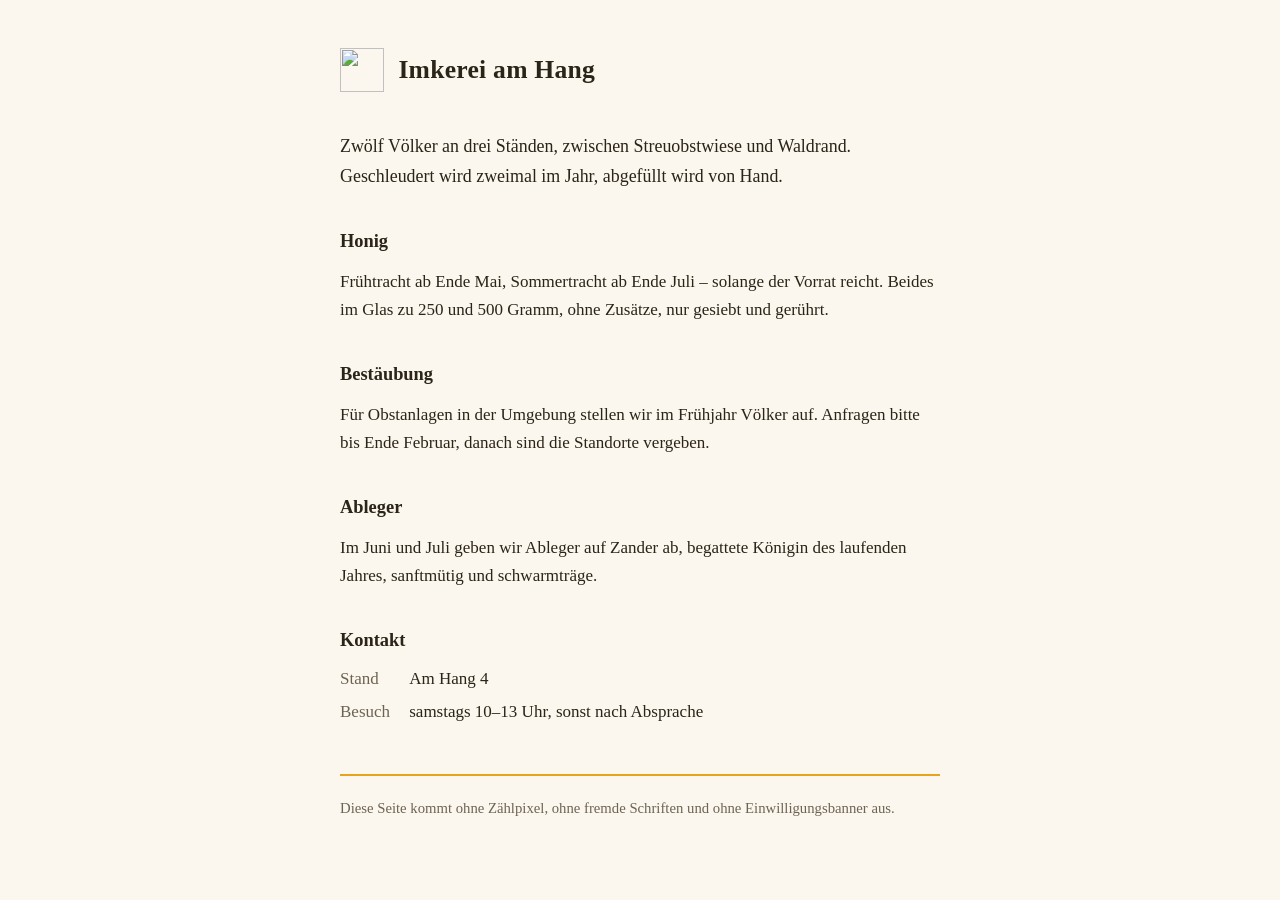
==== honeypot/site/index.html @ 2170b25e "Docroot-Unterordner änderbar, Honigtopf für mfsvr.de Der Unterordner liess sich bisher nur beim Anle" ====
<!doctype html>
<html lang="de">
<head>
<meta charset="utf-8">
<meta name="viewport" content="width=device-width, initial-scale=1">
<title>Imkerei am Hang</title>
<meta name="description" content="Kleine Imkerei: Honig aus der Umgebung, Bestäubung, Ablegerverkauf.">
<link rel="icon" href="/favicon.svg" type="image/svg+xml">
<link rel="icon" href="/favicon.ico" sizes="32x32">
<style>
	:root { --honey:#e9a21c; --dark:#6f4403; --paper:#fbf7ee; --ink:#2b2418; --mut:#6d6353; }
	* { box-sizing:border-box; }
	body {
		margin:0; background:var(--paper); color:var(--ink);
		font:17px/1.65 Georgia, "Iowan Old Style", "Times New Roman", serif;
	}
	.wrap { max-width:40rem; margin:0 auto; padding:3rem 1.25rem 4rem; }
	header { display:flex; align-items:center; gap:.9rem; margin-bottom:2.5rem; }
	header img { width:44px; height:44px; }
	h1 { font-size:1.6rem; margin:0; letter-spacing:.01em; }
	h2 { font-size:1.15rem; margin:2.2rem 0 .5rem; }
	p { margin:.7rem 0; }
	.lead { font-size:1.12rem; }
	dl { display:grid; grid-template-columns:max-content 1fr; gap:.35rem 1.2rem; margin:.6rem 0 0; }
	dt { color:var(--mut); }
	dd { margin:0; }
	footer {
		margin-top:3rem; padding-top:1.2rem; border-top:2px solid var(--honey);
		color:var(--mut); font-size:.92rem;
	}
	@media (prefers-color-scheme: dark) {
		:root { --paper:#1a1610; --ink:#eee6d6; --mut:#a2977f; }
	}
</style>
</head>
<body>
<div class="wrap">
	<header>
		<img src="/favicon.svg" alt="">
		<h1>Imkerei am Hang</h1>
	</header>

	<p class="lead">Zwölf Völker an drei Ständen, zwischen Streuobstwiese und Waldrand.
		Geschleudert wird zweimal im Jahr, abgefüllt wird von Hand.</p>

	<h2>Honig</h2>
	<p>Frühtracht ab Ende Mai, Sommertracht ab Ende Juli – solange der Vorrat reicht.
		Beides im Glas zu 250 und 500 Gramm, ohne Zusätze, nur gesiebt und gerührt.</p>

	<h2>Bestäubung</h2>
	<p>Für Obstanlagen in der Umgebung stellen wir im Frühjahr Völker auf.
		Anfragen bitte bis Ende Februar, danach sind die Standorte vergeben.</p>

	<h2>Ableger</h2>
	<p>Im Juni und Juli geben wir Ableger auf Zander ab, begattete Königin des laufenden
		Jahres, sanftmütig und schwarmträge.</p>

	<h2>Kontakt</h2>
	<dl>
		<dt>Stand</dt><dd>Am Hang 4</dd>
		<dt>Besuch</dt><dd>samstags 10–13 Uhr, sonst nach Absprache</dd>
	</dl>

	<footer>
		Diese Seite kommt ohne Zählpixel, ohne fremde Schriften und ohne Einwilligungsbanner aus.
	</footer>
</div>
</body>
</html>
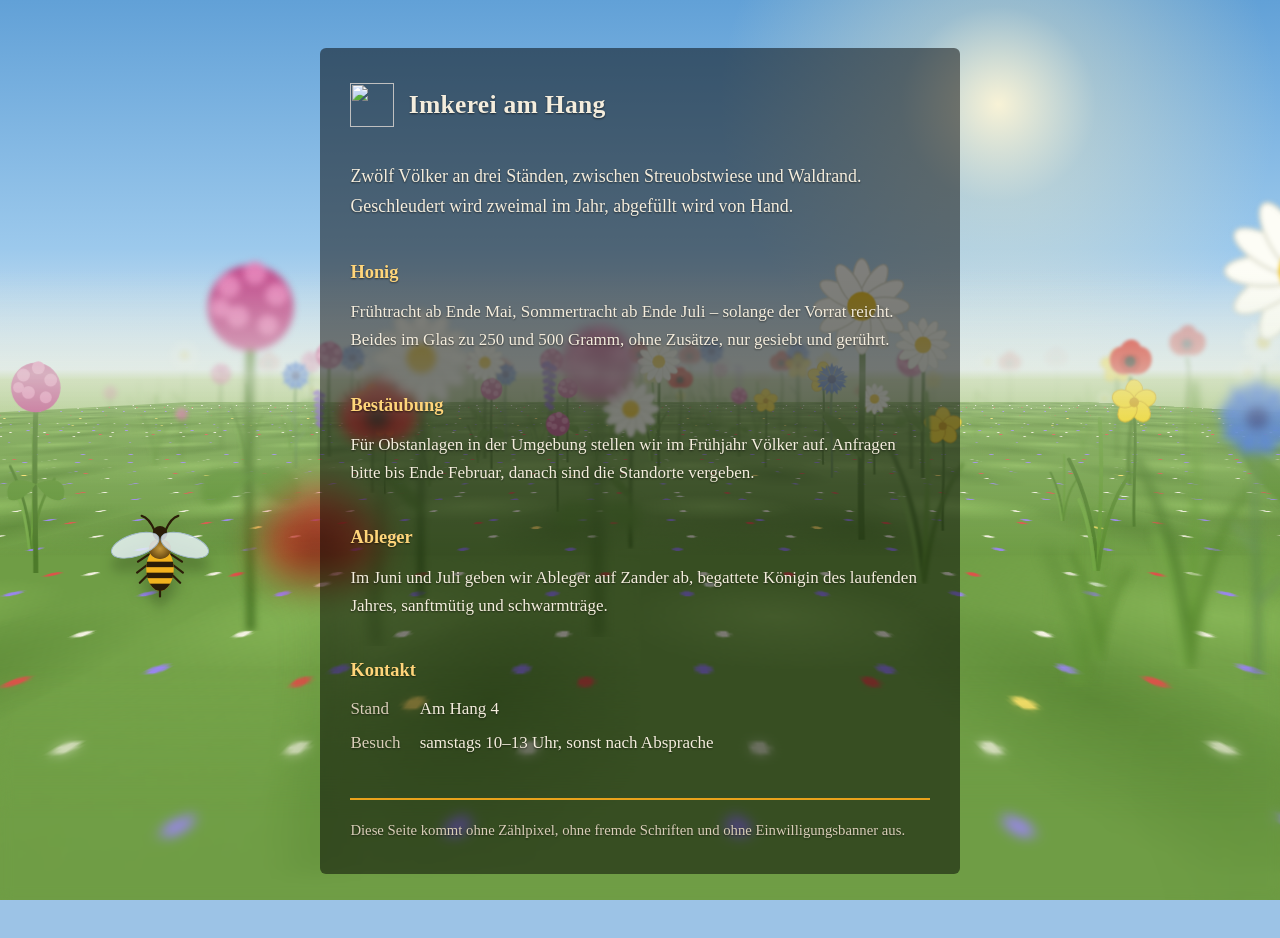
==== commit 4fd5a268: "Build 14" ====
--- a/honeypot/site/index.html
+++ b/honeypot/site/index.html
@@ -8,32 +8,235 @@
 <link rel="icon" href="/favicon.svg" type="image/svg+xml">
 <link rel="icon" href="/favicon.ico" sizes="32x32">
 <style>
-	:root { --honey:#e9a21c; --dark:#6f4403; --paper:#fbf7ee; --ink:#2b2418; --mut:#6d6353; }
+	/*
+	 * Imkerei am Hang – Gestaltung
+	 *
+	 * Hinter dem Text fliegt eine Biene über eine Blumenwiese. Die Wiese ist eine
+	 * 3D-Szene aus reinem CSS nach dem Vorbild von cssDOOM (Niels Leenheer, 2026):
+	 *
+	 *   - Die Welt bewegt sich, nicht die Kamera. JavaScript setzt je Bild drei Werte
+	 *     an #scene (--cam-x, --cam-z, --cam-a); CSS verschiebt und dreht daraus die
+	 *     ganze Szene. Die Blumen selbst haben feste Weltkoordinaten.
+	 *   - Jede Blume ist ein „Billboard": Sie dreht sich um genau den Kamerawinkel
+	 *     zurück und zeigt der Kamera immer ihre Vorderseite.
+	 *   - Wie ein Sternenfeld ist die Wiese endlos: Fällt eine Blume hinter der Kamera
+	 *     aus dem Feld, wird sie auf die andere Seite versetzt und taucht im Dunst
+	 *     wieder auf.
+	 *   - Tiefenunschärfe: Jede Blume wird nach ihrem Abstand zur Schärfeebene
+	 *     weichgezeichnet; der Boden direkt vor der Kamera über ein Band am unteren Rand.
+	 *
+	 * Eine erste Fassung liess jede Blume ihre Lage selbst mit mod()/hypot()/sin()
+	 * ausrechnen. Damit hing jede der 620 Blumen in jedem Bild von der Kamera ab – genau
+	 * das vermeidet cssDOOM: Dort hängt nur #scene an der Spielerposition.
+	 *
+	 * Die Seite lädt nichts nach. Sie ist ein Honigtopf; jede weitere Datei wäre eine
+	 * eigene Anfrage im Log.
+	 *
+	 * @author Kurt Ingwer
+	 * @version Letzte Änderung: 2026-09-25 21:30
+	 */
+
+	/* Typisierte Kamerawerte. Position NICHT vererbbar: Nur #scene braucht sie; würden
+	   die Blumen sie erben, müsste der Browser jede von ihnen in jedem Bild neu
+	   berechnen. Der Winkel wird vererbt – die Blumen drehen sich mit ihm zur Kamera,
+	   und er ändert sich nur in Kurven. */
+	@property --cam-x { syntax: "<number>"; inherits: false; initial-value: 0; }
+	@property --cam-z { syntax: "<number>"; inherits: false; initial-value: 0; }
+	@property --cam-a { syntax: "<number>"; inherits: true; initial-value: 0; }
+
+	:root { --honey:#e9a21c; --ink:#f4eddd; --mut:#d9ceb8; }
 	* { box-sizing:border-box; }
+	html { background:#9cc3e6; }
 	body {
-		margin:0; background:var(--paper); color:var(--ink);
+		margin:0; color:var(--ink);
 		font:17px/1.65 Georgia, "Iowan Old Style", "Times New Roman", serif;
 	}
-	.wrap { max-width:40rem; margin:0 auto; padding:3rem 1.25rem 4rem; }
-	header { display:flex; align-items:center; gap:.9rem; margin-bottom:2.5rem; }
+
+	/* ---------- Text ---------- */
+	.wrap {
+		position:relative; z-index:1;
+		max-width:40rem; margin:3rem auto 4rem; padding:2.2rem 1.9rem 2rem;
+		background:rgba(0, 0, 0, .5);
+		border-radius:6px;
+		/* Die Wiese dahinter ist hell und bunt; der Schatten hält die Schrift auch dort
+		   lesbar, wo eine Blüte direkt hinter einem Wort steht. */
+		text-shadow:0 1px 2px rgba(0, 0, 0, .55);
+	}
+	@media (max-width:44rem) { .wrap { margin:1rem; padding:1.6rem 1.2rem; } }
+	header { display:flex; align-items:center; gap:.9rem; margin-bottom:2.2rem; }
 	header img { width:44px; height:44px; }
 	h1 { font-size:1.6rem; margin:0; letter-spacing:.01em; }
-	h2 { font-size:1.15rem; margin:2.2rem 0 .5rem; }
+	h2 { font-size:1.15rem; margin:2.2rem 0 .5rem; color:#ffd57a; }
 	p { margin:.7rem 0; }
 	.lead { font-size:1.12rem; }
 	dl { display:grid; grid-template-columns:max-content 1fr; gap:.35rem 1.2rem; margin:.6rem 0 0; }
 	dt { color:var(--mut); }
 	dd { margin:0; }
 	footer {
-		margin-top:3rem; padding-top:1.2rem; border-top:2px solid var(--honey);
+		margin-top:2.6rem; padding-top:1.1rem; border-top:2px solid var(--honey);
 		color:var(--mut); font-size:.92rem;
 	}
-	@media (prefers-color-scheme: dark) {
-		:root { --paper:#1a1610; --ink:#eee6d6; --mut:#a2977f; }
+
+	/* ---------- Wiese ---------- */
+	.meadow {
+		/* Masse der Welt in Pixeln. Die Wiese ist ein Torus von --field Kantenlänge
+		   um die Kamera; hinter --fog-end ist alles im Dunst verschwunden, deshalb
+		   sieht man nie, wie eine Blume von hinten nach vorn springt. */
+		--field:1800; --half:900;
+		--fog-start:420; --fog-end:860;
+		--focus:230;          /* Schärfeebene: etwa dort, wo die Biene fliegt */
+		--eye:64;             /* Augenhöhe über dem Boden – Bienenperspektive */
+		--persp:520;
+		position:fixed; inset:0; z-index:0; overflow:hidden;
+		/* Himmel oben, dunstige Wiesenferne ab dem Horizont (42 %). */
+		background:
+			radial-gradient(circle at 78% 12%, rgba(255, 246, 214, .95) 0, rgba(255, 238, 190, .35) 9%, transparent 26%),
+			linear-gradient(to bottom, #5f9fd6 0%, #9cc9ec 28%, #dfeaf0 41%, #bcd29a 42.2%, #8fb865 55%, #6f9d45 100%);
+	}
+	/* Die Bühne ist grösser als das Fenster (160 %), damit beim Kippen in der Kurve keine
+	   Ecke frei wird. Der Horizont liegt so bei 45 % der Bühne = 42 % des Fensters. */
+	.stage {
+		position:absolute; inset:-30%;
+		perspective:calc(var(--persp) * 1px);
+		perspective-origin:50% 45%;
+		/* Die Kamera folgt der Biene und legt sich ein Stück mit in die Kurve; von
+		   innen gesehen kippt dabei die Welt entgegen. */
+		transform:rotate(calc(var(--roll, 0) * -1deg));
+		background:
+			radial-gradient(circle at 67.5% 26%, rgba(255, 246, 214, .95) 0, rgba(255, 238, 190, .35) 5.6%, transparent 16%),
+			linear-gradient(to bottom, #4f93cf 0%, #5f9fd6 18%, #9cc9ec 36%, #dfeaf0 44.4%,
+				#bcd29a 45.1%, #8fb865 53%, #6f9d45 81%, #6a9742 100%);
+	}
+	.scene {
+		position:absolute; left:50%; top:45%; width:0; height:0;
+		transform-style:preserve-3d;
+		/* Wie #scene in cssDOOM: die Welt um die Kameraposition zurückschieben, um den
+		   Blickwinkel zurückdrehen und schliesslich ans Auge rücken (translate wirkt
+		   nach transform). */
+		translate:0 0 calc(var(--persp) * 1px);
+		transform:
+			rotateY(calc(var(--cam-a) * -1rad))
+			translate3d(calc(var(--cam-x) * -1px), 0, calc(var(--cam-z) * -1px));
+	}
+
+	/* Der Boden liegt auf dem Kachelraster um die Kamera (--gx/--gz, Vielfache von 240)
+	   und springt nur, wenn die Kamera eine Kachelgrenze überquert – dank gleicher
+	   Musterung unsichtbar. Ein wanderndes Hintergrundbild müsste jedes Bild neu gemalt
+	   werden. Die Fläche ist um eine Kachel grösser als die Sichtweite. */
+	.ground {
+		position:absolute; left:-1200px; top:-1200px; width:2400px; height:2400px;
+		transform:
+			translate3d(calc(var(--gx, 0) * 1px), calc(var(--eye) * 1px), calc(var(--gz, 0) * 1px))
+			rotateX(90deg);
+		background-color:#6f9d45;
+		/* Nur weiche Flecken und Punkte, keine feinen Linien: Linien erzeugen bei flachem
+		   Blickwinkel ein Moiré, das wie ein gepflügter Acker aussieht. Alle Kachelmasse
+		   teilen 240, sonst sähe man beim Zurückspringen um eine Kachel einen Ruck. */
+		background-image:
+			radial-gradient(circle at 18% 22%, #fffc 0 1.5px, transparent 2.3px),
+			radial-gradient(circle at 63% 71%, #ffe36b 0 1.6px, transparent 2.4px),
+			radial-gradient(circle at 81% 30%, #e0504a 0 1.4px, transparent 2.2px),
+			radial-gradient(circle at 35% 83%, #9a86f0 0 1.4px, transparent 2.2px),
+			radial-gradient(circle at 52% 44%, #f4f1e2 0 1.3px, transparent 2px),
+			radial-gradient(ellipse 34% 22% at 30% 40%, #86b556 0, transparent 100%),
+			radial-gradient(ellipse 28% 36% at 75% 70%, #5d8a37 0, transparent 100%),
+			radial-gradient(ellipse 40% 30% at 70% 20%, #7aa84c 0, transparent 100%),
+			radial-gradient(ellipse 30% 26% at 20% 80%, #648f3c 0, transparent 100%);
+		background-size:120px 120px, 120px 120px, 60px 60px, 40px 40px, 40px 40px,
+			120px 120px, 120px 120px, 240px 240px, 240px 240px;
+	}
+
+	/* Eine Blume oder ein Grasbüschel. --x/--z: feste Lage in der Welt, --h: Höhe.
+	   Unschärfe (filter), Dunst (opacity) und Sichtbarkeit (display) setzt das Skript –
+	   und nur, wenn sich die gestufte Stufe ändert. */
+	.f {
+		position:absolute;
+		width:calc(var(--h) * .42px); height:calc(var(--h) * 1px);
+		left:calc(var(--h) * -.21px); top:calc(var(--h) * -1px);
+		transform-origin:50% 100%;
+		background:center bottom / contain no-repeat;
+		transform:
+			translate3d(calc(var(--x) * 1px), calc(var(--eye) * 1px), calc(var(--z) * 1px))
+			rotateY(calc(var(--cam-a) * 1rad));
+	}
+
+	/* Dunst am Horizont, Unschärfe am unteren Rand (dort liegt der Boden direkt vor
+	   der Kamera – nah und damit unscharf, wie bei einem Makro-Objektiv). */
+	.haze {
+		position:absolute; inset:0; pointer-events:none;
+		background:linear-gradient(to bottom,
+			transparent 37.5%, rgba(228, 236, 222, .62) 44.7%, rgba(214, 228, 196, .28) 48.1%, transparent 57.5%);
+	}
+	.near {
+		position:absolute; left:0; right:0; bottom:0; height:26%; pointer-events:none;
+		-webkit-backdrop-filter:blur(6px); backdrop-filter:blur(6px);
+		-webkit-mask-image:linear-gradient(to top, #000 35%, transparent);
+		mask-image:linear-gradient(to top, #000 35%, transparent);
+	}
+
+	/* ---------- Biene ---------- */
+	/* Sie fliegt vor der Kamera her, wir folgen ihr. --bank: Schräglage in der Kurve. */
+	.bee {
+		--bank:0;
+		position:absolute; left:50%; top:62%; width:110px; height:110px;
+		margin:-55px 0 0 -55px;
+		transform:
+			translateX(calc(var(--bank) * 2.2px))
+			rotate(calc(var(--bank) * 1deg));
+		filter:drop-shadow(0 14px 6px rgba(20, 40, 10, .28));
+	}
+	/* Auf breiten Schirmen fliegt sie links neben dem Text, sonst verschwände sie
+	   dahinter. Die Kamera folgt ihr trotzdem – sie fliegt nur etwas seitlich versetzt. */
+	@media (min-width:70rem) { .bee { left:calc(50% - 20rem - (50vw - 20rem) / 2); } }
+	.bee svg { width:100%; height:100%; overflow:visible; animation:bob 1.7s ease-in-out infinite; }
+	.bee .wing { transform-box:fill-box; animation:flap .07s linear infinite alternate; }
+	.bee .wing-l { transform-origin:100% 60%; }
+	.bee .wing-r { transform-origin:0 60%; animation-delay:-.035s; }
+	@keyframes flap { from { transform:scaleY(1) rotate(0); } to { transform:scaleY(.45) rotate(-8deg); } }
+	@keyframes bob { 0%, 100% { translate:0 -4px; } 50% { translate:0 5px; } }
+
+	/* Wer „Bewegung reduzieren" eingestellt hat, bekommt ein stehendes Bild. */
+	@media (prefers-reduced-motion: reduce) {
+		.bee svg, .bee .wing { animation:none; }
 	}
 </style>
 </head>
 <body>
+<div class="meadow" aria-hidden="true">
+	<div class="stage">
+		<div class="scene" id="scene"><div class="ground"></div></div>
+		<div class="haze"></div>
+	</div>
+	<div class="near"></div>
+	<div class="bee" id="bee">
+		<svg viewBox="-60 -60 120 120">
+			<!-- Von hinten oben gesehen: Kopf oben, Hinterleib unten, Flügel darüber. -->
+			<g stroke="#2a1d08" stroke-width="2.4" stroke-linecap="round" fill="none">
+				<path d="M-6 -30 Q-12 -44 -20 -46"/>
+				<path d="M6 -30 Q12 -44 20 -46"/>
+				<path d="M-12 -4 L-24 4 M-12 6 L-25 16 M-11 16 L-22 27"/>
+				<path d="M12 -4 L24 4 M12 6 L25 16 M11 16 L22 27"/>
+			</g>
+			<defs>
+				<clipPath id="abdomen"><ellipse cx="0" cy="12" rx="15" ry="24"/></clipPath>
+			</defs>
+			<ellipse cx="0" cy="12" rx="15" ry="24" fill="#f2b31e"/>
+			<g clip-path="url(#abdomen)" fill="#2a1d08">
+				<rect x="-20" y="4" width="40" height="6"/>
+				<rect x="-20" y="16" width="40" height="6"/>
+				<rect x="-20" y="28" width="40" height="10"/>
+			</g>
+			<path d="M0 35 L0 42" stroke="#2a1d08" stroke-width="2.4" stroke-linecap="round"/>
+			<ellipse cx="0" cy="-10" rx="12" ry="11" fill="#6b4a12"/>
+			<ellipse cx="0" cy="-10" rx="12" ry="11" fill="url(#fuzz)" opacity=".7"/>
+			<radialGradient id="fuzz"><stop offset="0" stop-color="#e8b64a"/><stop offset="1" stop-color="#6b4a12"/></radialGradient>
+			<circle cx="0" cy="-27" r="8" fill="#2a1d08"/>
+			<g class="wing wing-l"><ellipse cx="-27" cy="-14" rx="27" ry="12" transform="rotate(-18 -27 -14)" fill="#eef8ffcc" stroke="#9fb7c8" stroke-width="1"/></g>
+			<g class="wing wing-r"><ellipse cx="27" cy="-14" rx="27" ry="12" transform="rotate(18 27 -14)" fill="#eef8ffcc" stroke="#9fb7c8" stroke-width="1"/></g>
+		</svg>
+	</div>
+</div>
+
 <div class="wrap">
 	<header>
 		<img src="/favicon.svg" alt="">
@@ -65,5 +268,405 @@
 		Diese Seite kommt ohne Zählpixel, ohne fremde Schriften und ohne Einwilligungsbanner aus.
 	</footer>
 </div>
+
+<script>
+/**
+ * Flug über die Blumenwiese.
+ *
+ * Dieses Skript rechnet nur die Kamera: Lage, Blickwinkel, Kurvenflug. Wo jede Blume
+ * steht, wie gross und wie unscharf sie ist, rechnet CSS selbst aus drei
+ * Eigenschaften – so wie cssDOOM seine Wände aus den Spielerkoordinaten.
+ *
+ * @author Kurt Ingwer
+ * @version Letzte Änderung: 2026-09-25 21:30
+ */
+(function () {
+	'use strict';
+
+	/**
+	 * Die Blumen der Wiese als SVG, von unten nach oben gezeichnet (Stiel unten Mitte).
+	 * Blickfeld je 42 × 100; die Höhe gibt das Element vor.
+	 */
+	const PLANTS = {
+		// Margerite: weisse Zungenblüten um eine gelbe Mitte
+		daisy: '<svg xmlns="http://www.w3.org/2000/svg" viewBox="0 0 42 100">'
+			+ '<path d="M21 100 C20 70 22 45 21 24" stroke="#4d7a2a" stroke-width="2.2" fill="none"/>'
+			+ '<path d="M21 72 C13 66 9 62 7 55 C14 58 18 63 21 68" fill="#5c8d32"/>'
+			+ '<g fill="#fdfdf6" stroke="#dcdccc" stroke-width=".5">'
+			+ [0, 30, 60, 90, 120, 150, 180, 210, 240, 270, 300, 330].map(function (a) {
+				return '<ellipse cx="21" cy="11" rx="3.2" ry="8.5" transform="rotate(' + a + ' 21 19)"/>';
+			}).join('')
+			+ '</g><circle cx="21" cy="19" r="5" fill="#f2c318"/></svg>',
+		// Klatschmohn: vier rote Blütenblätter, dunkle Mitte, gebogener Stiel
+		poppy: '<svg xmlns="http://www.w3.org/2000/svg" viewBox="0 0 42 100">'
+			+ '<path d="M21 100 C17 72 26 50 21 28" stroke="#4d7a2a" stroke-width="2" fill="none"/>'
+			+ '<path d="M21 26 C6 30 3 10 15 8 C18 2 26 2 28 8 C40 10 37 30 21 26Z" fill="#d7261e"/>'
+			+ '<path d="M21 26 C12 24 12 12 21 13 C30 12 30 24 21 26Z" fill="#b8150f"/>'
+			+ '<circle cx="21" cy="18" r="3.6" fill="#241a12"/></svg>',
+		// Kornblume: ausgefranster blauer Kranz
+		cornflower: '<svg xmlns="http://www.w3.org/2000/svg" viewBox="0 0 42 100">'
+			+ '<path d="M21 100 C22 74 19 50 21 26" stroke="#5f8a4a" stroke-width="1.8" fill="none"/>'
+			+ '<path d="M21 60 L13 50 M21 76 L29 67" stroke="#6d955a" stroke-width="1.4"/>'
+			+ '<g fill="#3d6fd6">'
+			+ [0, 40, 80, 120, 160, 200, 240, 280, 320].map(function (a) {
+				return '<path d="M21 17 L17 5 L19.5 7 L21 3 L22.5 7 L25 5Z" transform="rotate(' + a + ' 21 17)"/>';
+			}).join('')
+			+ '</g><circle cx="21" cy="17" r="3.6" fill="#2a3f8f"/></svg>',
+		// Butterblume / Hahnenfuss: fünf glänzend gelbe Blätter
+		buttercup: '<svg xmlns="http://www.w3.org/2000/svg" viewBox="0 0 42 100">'
+			+ '<path d="M21 100 C20 76 23 52 21 30" stroke="#4d7a2a" stroke-width="1.8" fill="none"/>'
+			+ '<g fill="#f7d71f" stroke="#d4a90e" stroke-width=".6">'
+			+ [0, 72, 144, 216, 288].map(function (a) {
+				return '<ellipse cx="21" cy="16" rx="5.4" ry="7" transform="rotate(' + a + ' 21 23)"/>';
+			}).join('')
+			+ '</g><circle cx="21" cy="23" r="3" fill="#cf9a08"/></svg>',
+		// Rotklee: kugeliger rosa Kopf aus kleinen Blüten
+		clover: '<svg xmlns="http://www.w3.org/2000/svg" viewBox="0 0 42 100">'
+			+ '<path d="M21 100 C21 80 20 60 21 34" stroke="#4d7a2a" stroke-width="2" fill="none"/>'
+			+ '<path d="M21 64 C12 60 8 64 10 70 C14 72 18 68 21 64 C24 68 28 72 32 70 C34 64 30 60 21 64Z" fill="#5f9235"/>'
+			+ '<circle cx="21" cy="25" r="10" fill="#c24f8e"/>'
+			+ '<g fill="#e37fb6">'
+			+ '<circle cx="16" cy="20" r="2.6"/><circle cx="22" cy="17" r="2.6"/><circle cx="27" cy="22" r="2.6"/>'
+			+ '<circle cx="18" cy="27" r="2.6"/><circle cx="25" cy="29" r="2.4"/><circle cx="14" cy="25" r="2.2"/>'
+			+ '</g></svg>',
+		// Wiesensalbei: violette Ähre
+		sage: '<svg xmlns="http://www.w3.org/2000/svg" viewBox="0 0 42 100">'
+			+ '<path d="M21 100 L21 12" stroke="#557a38" stroke-width="2" fill="none"/>'
+			+ '<g fill="#7a4fc9">'
+			+ [14, 22, 30, 38, 46, 54].map(function (y, i) {
+				const w = 7 - i * 0.6;
+				return '<ellipse cx="' + (21 - w / 2) + '" cy="' + y + '" rx="' + (w / 1.4) + '" ry="3" transform="rotate(-25 21 ' + y + ')"/>'
+					+ '<ellipse cx="' + (21 + w / 2) + '" cy="' + (y + 3) + '" rx="' + (w / 1.4) + '" ry="3" transform="rotate(25 21 ' + (y + 3) + ')"/>';
+			}).join('')
+			+ '</g></svg>',
+		// Grasbüschel: füllt die Wiese zwischen den Blüten
+		grass: '<svg xmlns="http://www.w3.org/2000/svg" viewBox="0 0 42 100">'
+			+ '<g fill="none" stroke-linecap="round" stroke-width="2.2">'
+			+ '<path d="M21 100 C19 70 12 50 4 34" stroke="#4f7d2c"/>'
+			+ '<path d="M21 100 C22 66 24 40 22 10" stroke="#669a38"/>'
+			+ '<path d="M21 100 C24 74 30 56 39 44" stroke="#5a8a31"/>'
+			+ '<path d="M19 100 C17 80 14 66 10 58" stroke="#76a948"/>'
+			+ '</g></svg>'
+	};
+
+	/** Häufigkeit je Pflanze: Gras und Margeriten tragen die Wiese, Mohn setzt Akzente. */
+	const MIX = [
+		['grass', 34], ['daisy', 20], ['buttercup', 14], ['clover', 11],
+		['poppy', 9], ['cornflower', 8], ['sage', 6]
+	];
+
+	/**
+	 * Kleiner Zufallsgenerator mit festem Startwert (mulberry32): Die Wiese sieht bei
+	 * jedem Aufruf gleich aus, und ein Bildschirmfoto zum Prüfen ist wiederholbar.
+	 */
+	class Random {
+		constructor(seed) { this.state = seed >>> 0; }
+
+		next() {
+			this.state = (this.state + 0x6D2B79F5) >>> 0;
+			let t = this.state;
+			t = Math.imul(t ^ (t >>> 15), t | 1);
+			t ^= t + Math.imul(t ^ (t >>> 7), t | 61);
+			return ((t ^ (t >>> 14)) >>> 0) / 4294967296;
+		}
+
+		between(min, max) { return min + (max - min) * this.next(); }
+
+		/** Wählt nach Gewicht aus einer Liste [name, gewicht]. */
+		weighted(list) {
+			const total = list.reduce(function (sum, item) { return sum + item[1]; }, 0);
+			let pick = this.next() * total;
+			for (const [name, weight] of list) {
+				pick -= weight;
+				if (pick < 0) { return name; }
+			}
+			return list[list.length - 1][0];
+		}
+	}
+
+	/**
+	 * Der Flug der Biene: gleichmässig vorwärts, ab und zu eine Kurve nach links oder
+	 * rechts. Die Drehgeschwindigkeit nähert sich ihrem Ziel weich an – eine Biene
+	 * reisst nicht herum, sie legt sich in die Kurve.
+	 */
+	class BeeFlight {
+		constructor(random) {
+			this.random = random;
+			this.x = 0;
+			this.z = 0;
+			this.angle = 0;          // Bogenmass; wachsend = Linkskurve
+			this.turnRate = 0;       // aktuelle Drehgeschwindigkeit in rad/s
+			this.targetRate = 0;     // angestrebte Drehgeschwindigkeit
+			this.nextDecision = 3;   // Sekunden bis zur nächsten Entscheidung
+			this.speed = 150;        // Pixel je Sekunde
+		}
+
+		/** Rückt den Flug um dt Sekunden weiter. */
+		advance(dt) {
+			this.nextDecision -= dt;
+			if (this.nextDecision <= 0) {
+				// Nach einer Geraden kommt immer eine Kurve, nach einer Kurve meist wieder
+				// eine Gerade. Reiner Zufall zog sonst gern mehrmals „geradeaus" – wer die
+				// Seite öffnet, sah dann zwölf Sekunden lang keine Kurve.
+				if (this.targetRate !== 0 && this.random.next() < 0.55) {
+					this.targetRate = 0;
+					this.nextDecision = this.random.between(2.2, 4.5);
+				} else {
+					const turns = [0.24, -0.24, 0.42, -0.42];
+					this.targetRate = turns[Math.floor(this.random.next() * turns.length)];
+					this.nextDecision = this.random.between(2.8, 5.5);
+				}
+			}
+			// Exponentielle Annäherung, Zeitkonstante etwa 0,9 s.
+			this.turnRate += (this.targetRate - this.turnRate) * Math.min(1, dt / 0.9);
+			this.angle += this.turnRate * dt;
+			// Blickrichtung ist (-sin a, -cos a), siehe CSS (--ahead).
+			this.x -= Math.sin(this.angle) * this.speed * dt;
+			this.z -= Math.cos(this.angle) * this.speed * dt;
+		}
+
+		/** Schräglage in Grad: in die Kurve hinein, Linkskurve = nach links geneigt. */
+		bank() { return -this.turnRate * 38; }
+	}
+
+	/** Masse der Welt – müssen zu den Werten in .meadow passen. */
+	const WORLD = {
+		field: 1800,       // Kantenlänge des Feldes, in dem die Pflanzen umlaufen
+		fogStart: 420,     // ab hier verblasst eine Blume im Dunst
+		fogEnd: 860,       // ab hier ist sie weg (und wird gar nicht gezeichnet)
+		focus: 230,        // Schärfeebene
+		tile: 240,         // Kachelmass des Bodens
+		recenter: 20000    // ab diesem Abstand vom Ursprung wird die Welt zurückgeschoben
+	};
+
+	/**
+	 * Eine Pflanze: ihr Element und was zuletzt an ihm eingestellt wurde. Geschrieben
+	 * wird nur bei einer Änderung – die meisten Pflanzen bleiben in den meisten Bildern
+	 * unberührt.
+	 */
+	class Plant {
+		constructor(element, x, z) {
+			this.element = element;
+			this.x = x;
+			this.z = z;
+			this.moved = true;
+			this.shown = true;
+			this.blur = -1;
+			this.alpha = -1;
+		}
+
+		/** Weltlage an das Element weitergeben, wenn sie sich geändert hat. */
+		place() {
+			if (!this.moved) { return; }
+			this.element.style.setProperty('--x', this.x.toFixed(1));
+			this.element.style.setProperty('--z', this.z.toFixed(1));
+			this.moved = false;
+		}
+
+		show(visible) {
+			if (visible === this.shown) { return; }
+			this.element.style.display = visible ? '' : 'none';
+			this.shown = visible;
+		}
+
+		/** Unschärfe in halben Pixeln, Deckkraft in 5-%-Stufen – nur bei Stufenwechsel. */
+		look(blur, alpha) {
+			if (blur !== this.blur) {
+				this.element.style.filter = blur > 0 ? 'blur(' + blur + 'px)' : '';
+				this.blur = blur;
+			}
+			if (alpha !== this.alpha) {
+				this.element.style.opacity = alpha < 1 ? String(alpha) : '';
+				this.alpha = alpha;
+			}
+		}
+	}
+
+	/**
+	 * Die Wiese: baut die Pflanzen einmal auf und bewegt danach die Welt.
+	 *
+	 * Je Bild setzt sie drei Werte an #scene. Ausserdem prüft sie jede Pflanze in
+	 * einfacher Arithmetik – Hunderte davon kosten Mikrosekunden – und schreibt nur an
+	 * die wenigen Elemente, deren Lage, Unschärfe- oder Dunststufe sich geändert hat.
+	 */
+	class Meadow {
+		constructor(scene, ground, bee, root) {
+			this.scene = scene;
+			this.ground = ground;
+			this.bee = bee;
+			this.root = root;
+			this.random = new Random(20260925);
+			this.flight = new BeeFlight(this.random);
+			this.plants = [];
+			this.tileX = null;
+			this.tileZ = null;
+			this.last = null;
+			this.frame = this.frame.bind(this);
+		}
+
+		/** Kann dieser Browser 3D-Szenen darstellen? Sonst bleibt der Himmel stehen. */
+		static supported() {
+			return typeof CSS !== 'undefined' && CSS.supports
+				&& CSS.supports('transform-style', 'preserve-3d')
+				&& CSS.supports('translate', '0 0 1px');
+		}
+
+		/** Legt die Pflanzen gleichmässig verteilt um den Startpunkt. */
+		plant(count) {
+			// Je Pflanzenart eine Regel – das Bild wird einmal zerlegt, nicht je Blume.
+			let rules = '';
+			for (const name in PLANTS) {
+				rules += '.p-' + name + '{background-image:url("data:image/svg+xml,'
+					+ encodeURIComponent(PLANTS[name]) + '")}';
+			}
+			const sheet = document.createElement('style');
+			sheet.textContent = rules;
+			document.head.appendChild(sheet);
+
+			const half = WORLD.field / 2;
+			const fragment = document.createDocumentFragment();
+			for (let i = 0; i < count; i++) {
+				const kind = this.random.weighted(MIX);
+				const element = document.createElement('div');
+				element.className = 'f p-' + kind;
+				const height = kind === 'grass'
+					? this.random.between(34, 70)
+					: this.random.between(46, 118);
+				element.style.setProperty('--h', height.toFixed(1));
+				this.plants.push(new Plant(
+					element,
+					this.random.between(-half, half),
+					this.random.between(-half, half)
+				));
+				fragment.appendChild(element);
+			}
+			this.scene.appendChild(fragment);
+		}
+
+		/**
+		 * Verschiebt Kamera und alle Pflanzen um ein Vielfaches der Kachel zurück zum
+		 * Ursprung. Ohne das wüchsen die Koordinaten beim stundenlangen Flug so weit,
+		 * dass die Rechengenauigkeit der Grafik sichtbar zu zittern beginnt.
+		 */
+		recenter() {
+			const flight = this.flight;
+			if (Math.abs(flight.x) < WORLD.recenter && Math.abs(flight.z) < WORLD.recenter) { return; }
+			const shiftX = Math.round(flight.x / WORLD.tile) * WORLD.tile;
+			const shiftZ = Math.round(flight.z / WORLD.tile) * WORLD.tile;
+			flight.x -= shiftX;
+			flight.z -= shiftZ;
+			for (const plant of this.plants) {
+				plant.x -= shiftX;
+				plant.z -= shiftZ;
+				plant.moved = true;
+			}
+			this.tileX = null;
+		}
+
+		/** Überträgt die Kamera an CSS und stellt jede Pflanze nach. */
+		show() {
+			this.recenter();
+			const flight = this.flight;
+			const half = WORLD.field / 2;
+			const sin = Math.sin(flight.angle);
+			const cos = Math.cos(flight.angle);
+
+			const scene = this.scene.style;
+			scene.setProperty('--cam-x', flight.x.toFixed(2));
+			scene.setProperty('--cam-z', flight.z.toFixed(2));
+			scene.setProperty('--cam-a', flight.angle.toFixed(4));
+
+			// Boden auf das Kachelraster um die Kamera setzen – nur beim Überqueren einer
+			// Kachelgrenze, also etwa alle anderthalb Sekunden.
+			const tileX = Math.floor(flight.x / WORLD.tile) * WORLD.tile;
+			const tileZ = Math.floor(flight.z / WORLD.tile) * WORLD.tile;
+			if (tileX !== this.tileX || tileZ !== this.tileZ) {
+				this.ground.style.setProperty('--gx', String(tileX));
+				this.ground.style.setProperty('--gz', String(tileZ));
+				this.tileX = tileX;
+				this.tileZ = tileZ;
+			}
+
+			for (const plant of this.plants) {
+				// Sternenfeld: Wer das Feld um die Kamera verlässt, kommt auf der anderen
+				// Seite wieder herein – dort liegt er weit hinten im Dunst.
+				while (plant.x - flight.x < -half) { plant.x += WORLD.field; plant.moved = true; }
+				while (plant.x - flight.x >= half) { plant.x -= WORLD.field; plant.moved = true; }
+				while (plant.z - flight.z < -half) { plant.z += WORLD.field; plant.moved = true; }
+				while (plant.z - flight.z >= half) { plant.z -= WORLD.field; plant.moved = true; }
+
+				const rx = plant.x - flight.x;
+				const rz = plant.z - flight.z;
+				// Blickrichtung ist (-sin a, -cos a).
+				const ahead = -(sin * rx + cos * rz);
+				const side = cos * rx - sin * rz;
+				const dist = Math.hypot(rx, rz);
+				// Hinter der Kamera, im Dunst oder weit ausserhalb des Blickfelds: gar
+				// nicht zeichnen. Das spart dem Browser die meiste Arbeit.
+				const visible = ahead > 18 && dist < WORLD.fogEnd && Math.abs(side) < ahead * 1.4 + 160;
+				plant.show(visible);
+				if (!visible) { continue; }
+				plant.place();
+
+				// Tiefenunschärfe: vor der Schärfeebene deutlich schneller als dahinter,
+				// wie bei einem Makro-Objektiv; in halben Pixeln gestuft.
+				const soft = Math.max((dist - WORLD.focus) / 170, (WORLD.focus - dist) / 55) - 0.3;
+				const blur = Math.round(Math.min(7, Math.max(0, soft)) * 2) / 2;
+				// Dunst in der Ferne, sanftes Auftauchen ganz vorn; in 5-%-Stufen.
+				const fog = Math.min(1, Math.max(0, (WORLD.fogEnd - dist) / (WORLD.fogEnd - WORLD.fogStart)));
+				const fade = Math.min(1, Math.max(0, (ahead - 18) / 60));
+				plant.look(blur, Math.round(fog * fade * 20) / 20);
+			}
+
+			this.bee.style.setProperty('--bank', flight.bank().toFixed(2));
+			// Die Kamera legt sich mit in die Kurve, aber nur zu einem Drittel – sonst
+			// kippt die ganze Welt, und aus dem Flug wird Seegang.
+			this.root.style.setProperty('--roll', (flight.bank() * 0.34).toFixed(2));
+		}
+
+		frame(time) {
+			// Nach einem Tabwechsel nicht mit einem Riesenschritt weiterfliegen.
+			const dt = this.last === null ? 0 : Math.min(0.05, (time - this.last) / 1000);
+			this.last = time;
+			this.flight.advance(dt);
+			this.show();
+			requestAnimationFrame(this.frame);
+		}
+
+		/**
+		 * Spult den Flug in festen Schritten vor. Nur für Prüfbilder (?t=Sekunden):
+		 * Ein kopfloser Browser ohne Grafikkarte liefert zu wenige Bilder, und der
+		 * Schutz gegen Riesenschritte in frame() bremst den Flug dann aus.
+		 */
+		fastForward(seconds) {
+			for (let t = 0; t < seconds; t += 1 / 60) {
+				this.flight.advance(1 / 60);
+			}
+		}
+
+		start(animate, skip) {
+			this.plant(620);
+			this.fastForward(skip);
+			this.show();
+			if (animate) {
+				requestAnimationFrame(this.frame);
+			}
+		}
+	}
+
+	if (!Meadow.supported()) {
+		return;
+	}
+	const still = window.matchMedia && window.matchMedia('(prefers-reduced-motion: reduce)').matches;
+	// ?t=12.5 spult 12,5 Sekunden vor und hält an – für Prüfbilder, begrenzt auf 10 Minuten.
+	const skip = Math.min(600, Math.max(0, parseFloat(new URLSearchParams(location.search).get('t')) || 0));
+	new Meadow(
+		document.getElementById('scene'),
+		document.querySelector('.ground'),
+		document.getElementById('bee'),
+		document.querySelector('.meadow')
+	).start(!still && skip === 0, skip);
+})();
+</script>
 </body>
 </html>
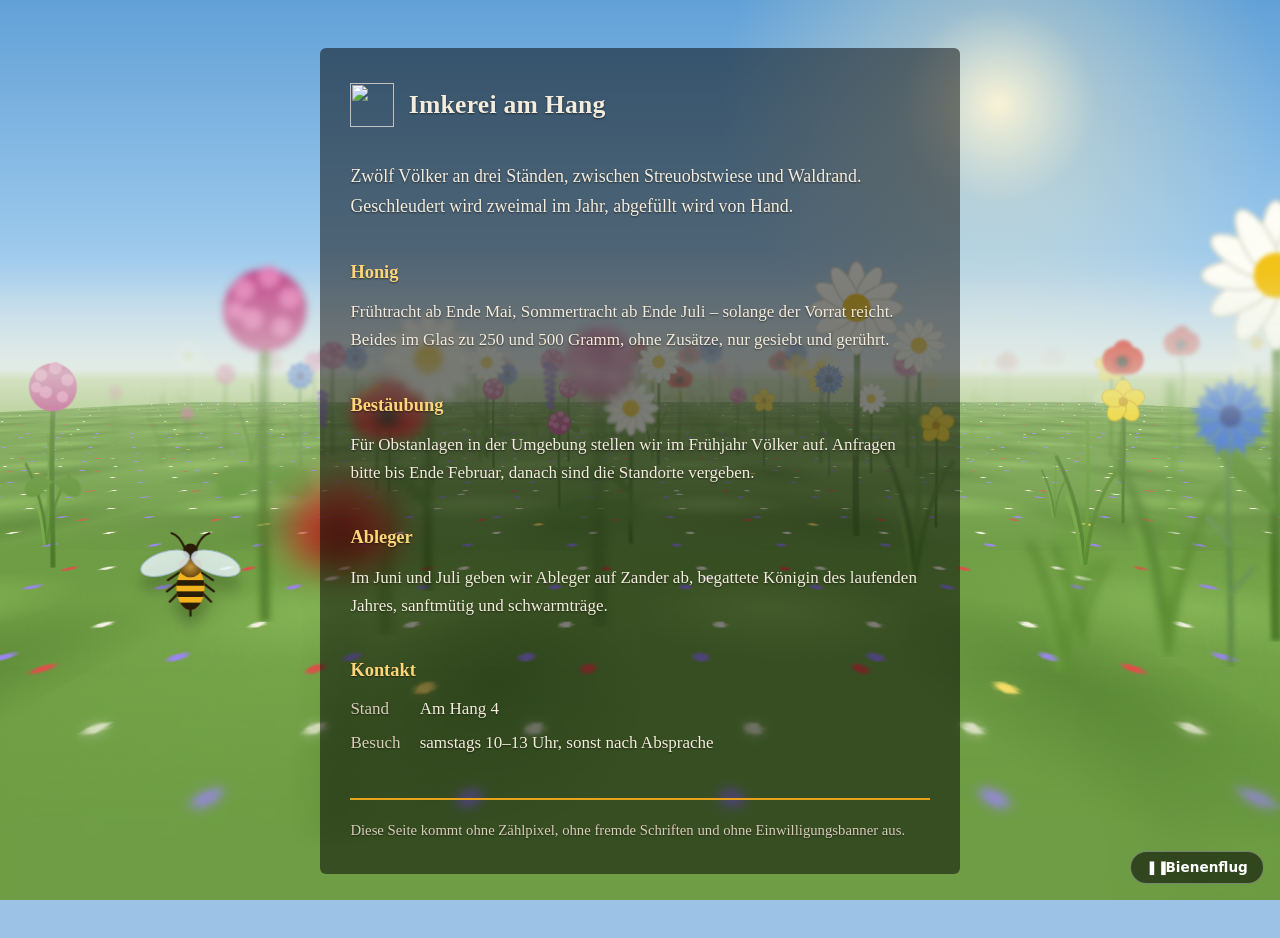
==== commit b9d1120b: "Build 15" ====
--- a/honeypot/site/index.html
+++ b/honeypot/site/index.html
@@ -180,9 +180,14 @@
 		--bank:0;
 		position:absolute; left:50%; top:62%; width:110px; height:110px;
 		margin:-55px 0 0 -55px;
+		/* Die Biene schwirrt umher (--bee-x/--bee-y), kommt näher und entfernt sich
+		   (--bee-s) und legt sich in die Kurve (--bank). Ohne diese Eigenbewegung stand
+		   sie auf dem Bildschirm still, und nur die Wiese zog unter ihr durch – das las
+		   sich nicht als Flug (gemeldet am 2026-09-25). */
 		transform:
-			translateX(calc(var(--bank) * 2.2px))
-			rotate(calc(var(--bank) * 1deg));
+			translate(calc(var(--bee-x, 0) * 1px), calc(var(--bee-y, 0) * 1px))
+			rotate(calc(var(--bank) * 1deg))
+			scale(var(--bee-s, 1));
 		filter:drop-shadow(0 14px 6px rgba(20, 40, 10, .28));
 	}
 	/* Auf breiten Schirmen fliegt sie links neben dem Text, sonst verschwände sie
@@ -195,10 +200,25 @@
 	@keyframes flap { from { transform:scaleY(1) rotate(0); } to { transform:scaleY(.45) rotate(-8deg); } }
 	@keyframes bob { 0%, 100% { translate:0 -4px; } 50% { translate:0 5px; } }
 
-	/* Wer „Bewegung reduzieren" eingestellt hat, bekommt ein stehendes Bild. */
+	/* Wer „Bewegung reduzieren" eingestellt hat, bekommt ein stehendes Bild – bis er
+	   den Flug über den Schalter ausdrücklich startet (.flying). */
 	@media (prefers-reduced-motion: reduce) {
-		.bee svg, .bee .wing { animation:none; }
-	}
+		.meadow:not(.flying) .bee svg, .meadow:not(.flying) .bee .wing { animation:none; }
+	}
+	.meadow.paused .bee svg, .meadow.paused .bee .wing { animation-play-state:paused; }
+
+	/* Schalter zum Anhalten und Starten (WCAG 2.2.2). Liegt ausserhalb der Wiese, die
+	   für Screenreader ausgeblendet ist. */
+	.flight {
+		position:fixed; right:1rem; bottom:1rem; z-index:2;
+		font:600 .85rem/1 system-ui, -apple-system, "Segoe UI", sans-serif;
+		color:#fff; background:rgba(0, 0, 0, .55);
+		border:1px solid rgba(255, 255, 255, .35); border-radius:999px;
+		padding:.55rem .95rem; cursor:pointer;
+	}
+	.flight:hover { background:rgba(0, 0, 0, .7); }
+	.flight:focus-visible { outline:3px solid var(--honey); outline-offset:2px; }
+	.flight .icon { display:inline-block; width:1em; text-align:center; margin-right:.35rem; }
 </style>
 </head>
 <body>
@@ -236,6 +256,10 @@
 		</svg>
 	</div>
 </div>
+
+<button id="flight" class="flight" type="button" aria-pressed="true" hidden>
+	<span class="icon" aria-hidden="true">❚❚</span>Bienenflug
+</button>
 
 <div class="wrap">
 	<header>
@@ -399,10 +423,12 @@
 			this.targetRate = 0;     // angestrebte Drehgeschwindigkeit
 			this.nextDecision = 3;   // Sekunden bis zur nächsten Entscheidung
 			this.speed = 150;        // Pixel je Sekunde
+			this.time = 0;           // Flugzeit, für das Schwirren
 		}
 
 		/** Rückt den Flug um dt Sekunden weiter. */
 		advance(dt) {
+			this.time += dt;
 			this.nextDecision -= dt;
 			if (this.nextDecision <= 0) {
 				// Nach einer Geraden kommt immer eine Kurve, nach einer Kurve meist wieder
@@ -427,6 +453,27 @@
 
 		/** Schräglage in Grad: in die Kurve hinein, Linkskurve = nach links geneigt. */
 		bank() { return -this.turnRate * 38; }
+
+		/**
+		 * Wo die Biene gerade vor der Kamera schwirrt, in Pixeln, und wie nah sie ist.
+		 *
+		 * In der Kurve zieht sie nach innen voraus – die Kamera folgt ihr erst, dann
+		 * dreht die Welt. Dazu ein unregelmässiges Pendeln aus zwei Schwingungen, deren
+		 * Perioden nicht zueinander passen; so wiederholt sich die Bahn nicht sichtbar.
+		 *
+		 * @param limit wie weit sie seitlich ausweichen darf, in Pixeln
+		 */
+		hover(limit) {
+			const t = this.time;
+			const x = -this.turnRate * 300 + 80 * Math.sin(t * 0.63) + 28 * Math.sin(t * 1.87);
+			return {
+				// Weich begrenzt (tanh): Die Biene bleibt im freien Raum und bremst am Rand
+				// sanft ab, statt dort hart anzuschlagen oder aus dem Bild zu fliegen.
+				x: limit * Math.tanh(x / limit),
+				y: 30 * Math.sin(t * 1.07) + 11 * Math.sin(t * 2.71),
+				scale: 1 + 0.14 * Math.sin(t * 0.51)
+			};
+		}
 	}
 
 	/** Masse der Welt – müssen zu den Werten in .meadow passen. */
@@ -501,6 +548,8 @@
 			this.tileX = null;
 			this.tileZ = null;
 			this.last = null;
+			this.running = false;
+			this.button = null;
 			this.frame = this.frame.bind(this);
 		}
 
@@ -618,6 +667,15 @@
 				plant.look(blur, Math.round(fog * fade * 20) / 20);
 			}
 
+			// Freier Raum für das Schwirren: Auf breiten Schirmen fliegt die Biene links
+			// neben dem Text (siehe .bee, 70rem), sonst in der Mitte. Abzüglich der
+			// halben Bienenbreite, damit sie nie über den Rand ragt.
+			const width = window.innerWidth;
+			const room = width >= 1120 ? width / 4 - 160 : width / 2;
+			const hover = flight.hover(Math.max(24, room - 62));
+			this.bee.style.setProperty('--bee-x', hover.x.toFixed(1));
+			this.bee.style.setProperty('--bee-y', hover.y.toFixed(1));
+			this.bee.style.setProperty('--bee-s', hover.scale.toFixed(3));
 			this.bee.style.setProperty('--bank', flight.bank().toFixed(2));
 			// Die Kamera legt sich mit in die Kurve, aber nur zu einem Drittel – sonst
 			// kippt die ganze Welt, und aus dem Flug wird Seegang.
@@ -625,12 +683,38 @@
 		}
 
 		frame(time) {
+			if (!this.running) { return; }
 			// Nach einem Tabwechsel nicht mit einem Riesenschritt weiterfliegen.
 			const dt = this.last === null ? 0 : Math.min(0.05, (time - this.last) / 1000);
 			this.last = time;
 			this.flight.advance(dt);
 			this.show();
 			requestAnimationFrame(this.frame);
+		}
+
+		/** Flug starten oder anhalten; der Schalter zeigt den Zustand. */
+		fly(on) {
+			this.running = on;
+			this.last = null;
+			this.root.classList.toggle('paused', !on);
+			// Wer den Flug trotz „Bewegung reduzieren" startet, hat sich dafür
+			// entschieden – dann laufen auch Flügelschlag und Schweben.
+			this.root.classList.toggle('flying', on);
+			if (this.button) {
+				this.button.setAttribute('aria-pressed', on ? 'true' : 'false');
+				this.button.querySelector('.icon').textContent = on ? '❚❚' : '▶';
+				this.button.title = on ? 'Flug anhalten' : 'Flug starten';
+			}
+			if (on) {
+				requestAnimationFrame(this.frame);
+			}
+		}
+
+		/** Verbindet den Schalter; er erscheint erst, wenn es etwas zu schalten gibt. */
+		attach(button) {
+			this.button = button;
+			button.hidden = false;
+			button.addEventListener('click', () => this.fly(!this.running));
 		}
 
 		/**
@@ -648,9 +732,7 @@
 			this.plant(620);
 			this.fastForward(skip);
 			this.show();
-			if (animate) {
-				requestAnimationFrame(this.frame);
-			}
+			this.fly(animate);
 		}
 	}
 
@@ -660,12 +742,14 @@
 	const still = window.matchMedia && window.matchMedia('(prefers-reduced-motion: reduce)').matches;
 	// ?t=12.5 spult 12,5 Sekunden vor und hält an – für Prüfbilder, begrenzt auf 10 Minuten.
 	const skip = Math.min(600, Math.max(0, parseFloat(new URLSearchParams(location.search).get('t')) || 0));
-	new Meadow(
+	const meadow = new Meadow(
 		document.getElementById('scene'),
 		document.querySelector('.ground'),
 		document.getElementById('bee'),
 		document.querySelector('.meadow')
-	).start(!still && skip === 0, skip);
+	);
+	meadow.attach(document.getElementById('flight'));
+	meadow.start(!still && skip === 0, skip);
 })();
 </script>
 </body>
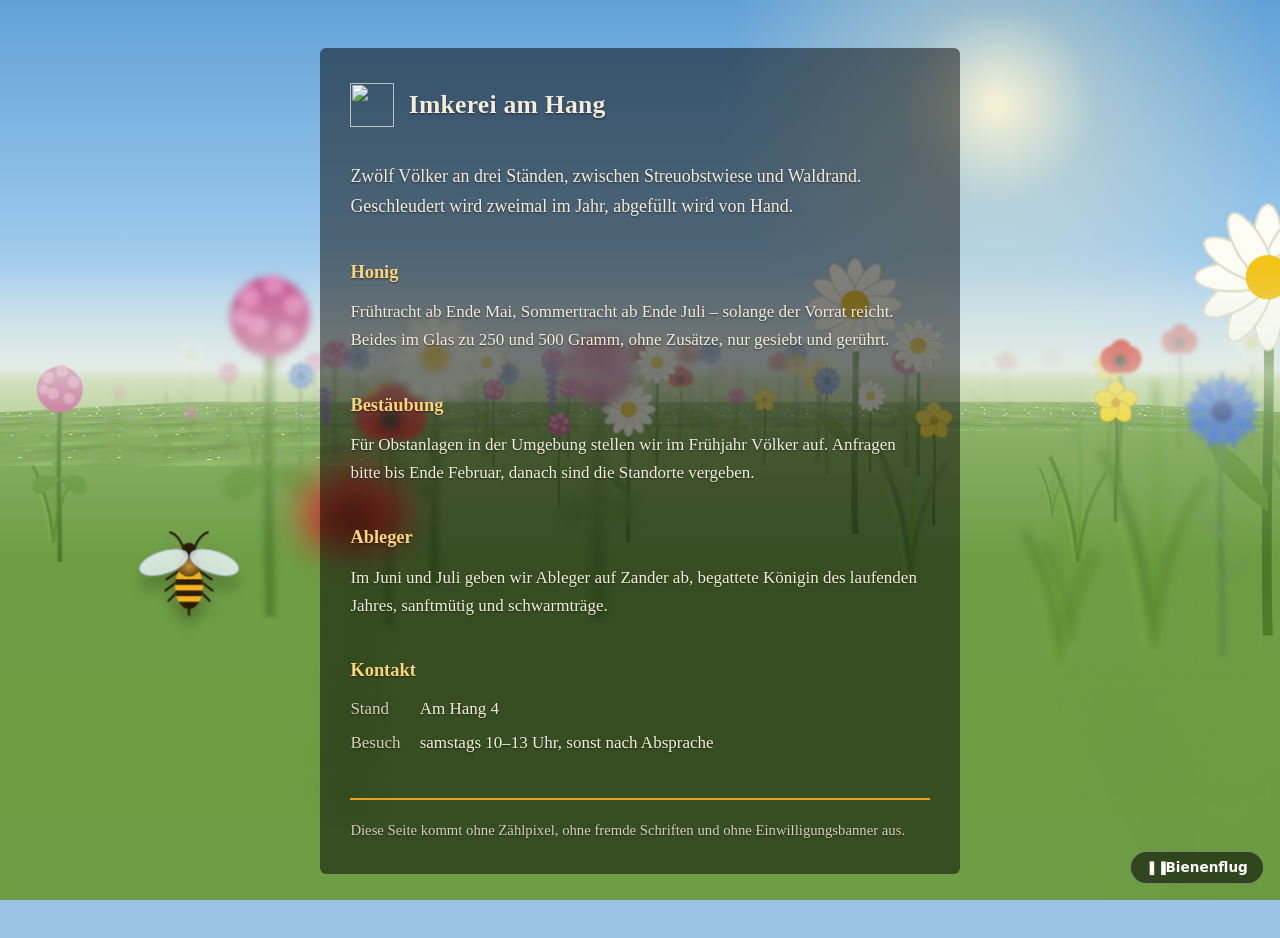
==== commit a3dfa1d1: "Build 19" ====
--- a/honeypot/site/index.html
+++ b/honeypot/site/index.html
@@ -173,6 +173,8 @@
 		-webkit-mask-image:linear-gradient(to top, #000 35%, transparent);
 		mask-image:linear-gradient(to top, #000 35%, transparent);
 	}
+	/* Sparstufe (siehe QUALITY_LEVELS): ohne den grossen Weichzeichner am Rand. */
+	.meadow.lite .near { -webkit-backdrop-filter:none; backdrop-filter:none; }
 
 	/* ---------- Biene ---------- */
 	/* Sie fliegt vor der Kamera her, wir folgen ihr. --bank: Schräglage in der Kurve. */
@@ -486,16 +488,122 @@
 		recenter: 20000    // ab diesem Abstand vom Ursprung wird die Welt zurückgeschoben
 	};
 
+	// <adaptive-quality>
+	/**
+	 * Interner Bildratenzähler: zählt Bilder über ein Zeitfenster und liefert an dessen
+	 * Ende die mittlere Bildrate. Einzelne Ausreisser mitteln sich weg.
+	 *
+	 * Pausen zählen nicht mit: Nach einem Tabwechsel oder wenn der Rechner schläft,
+	 * kommt ein Bild mit Sekunden Abstand – das ist keine schlechte Bildrate, sondern
+	 * gar keine, und darf die Qualität nicht senken.
+	 */
+	class FrameRate {
+		constructor(window) {
+			this.window = window;   // Fensterlänge in Sekunden
+			this.frames = 0;
+			this.elapsed = 0;
+		}
+
+		/** Ein Bild, dt Sekunden nach dem vorigen. Liefert Bilder/s am Fensterende, sonst null. */
+		tick(dt) {
+			if (!(dt > 0) || dt > 0.25) { return null; }
+			this.frames++;
+			this.elapsed += dt;
+			// Kleine Toleranz: 60 × 1/60 ergibt in Gleitkomma knapp unter 1.
+			if (this.elapsed < this.window - 1e-9) { return null; }
+			const fps = this.frames / this.elapsed;
+			this.frames = 0;
+			this.elapsed = 0;
+			return fps;
+		}
+	}
+
+	/**
+	 * Qualitätsstufen, von voll bis sparsam. Jede Stufe spart gegenüber der vorigen:
+	 * zuerst die Randunschärfe (ein Weichzeichner über ein Viertel des Bildschirms, der
+	 * teuerste Einzeleffekt), dann der Gauß je Blume (Tiefenunschärfe), dann Blumen.
+	 */
+	const QUALITY_LEVELS = [
+		{ name: 'voll', nearBlur: true, blur: true, density: 1 },
+		{ name: 'ohne Randunschärfe', nearBlur: false, blur: true, density: 1 },
+		{ name: 'ohne Gauß', nearBlur: false, blur: false, density: 1 },
+		{ name: 'weniger Blumen', nearBlur: false, blur: false, density: 0.6 },
+		{ name: 'sparsam', nearBlur: false, blur: false, density: 0.35 }
+	];
+
+	/**
+	 * Rang einer Pflanze für das Ausdünnen, gleichmässig zwischen 0 und 1: Vielfache des
+	 * goldenen Schnitts streuen maximal gleichmässig. Bei Dichte 0,6 bleiben die
+	 * Pflanzen mit Rang unter 0,6 – ohne Lücken oder Häufungen auf der Wiese.
+	 */
+	function plantRank(index) {
+		return (index * 0.6180339887498949) % 1;
+	}
+
+	/**
+	 * Wählt die Qualitätsstufe nach der gemessenen Bildrate.
+	 *
+	 * Mit Abstand zwischen den Schwellen und Geduld: Gesenkt wird nach zwei schwachen
+	 * Sekunden, angehoben erst nach acht guten. Bricht die Bildrate gleich nach einem
+	 * Anheben wieder ein, war die höhere Stufe zu teuer – sie wird dann nicht noch
+	 * einmal versucht. Sonst pendelte die Wiese sichtbar zwischen zwei Stufen.
+	 */
+	class QualityGovernor {
+		constructor(levels) {
+			this.levels = levels;
+			this.level = 0;          // Index in levels; 0 = volle Qualität
+			this.best = 0;           // höchste Stufe, die noch versucht werden darf
+			this.low = 42;           // darunter ruckelt es sichtbar
+			this.high = 56;          // darüber läuft es flüssig (60-Hz-Bildschirm)
+			this.warmup = 2;         // Messungen nach dem Start, die nicht zählen
+			this.bad = 0;            // schwache Messungen in Folge
+			this.good = 0;           // gute Messungen in Folge
+			this.sinceUpgrade = Infinity;
+		}
+
+		current() { return this.levels[this.level]; }
+
+		/** Eine Messung in Bildern/s. Liefert true, wenn die Stufe gewechselt hat. */
+		measure(fps) {
+			if (this.warmup > 0) {
+				this.warmup--;
+				return false;
+			}
+			this.sinceUpgrade++;
+			if (fps < this.low) {
+				this.good = 0;
+				this.bad++;
+				if (this.bad < 2 || this.level === this.levels.length - 1) { return false; }
+				if (this.sinceUpgrade <= 4) {
+					// Das letzte Anheben hat es nicht getragen.
+					this.best = this.level + 1;
+				}
+				this.level++;
+				this.bad = 0;
+				return true;
+			}
+			this.bad = 0;
+			this.good = fps >= this.high ? this.good + 1 : 0;
+			if (this.good < 8 || this.level <= this.best) { return false; }
+			this.level--;
+			this.good = 0;
+			this.sinceUpgrade = 0;
+			return true;
+		}
+	}
+	// </adaptive-quality>
+
 	/**
 	 * Eine Pflanze: ihr Element und was zuletzt an ihm eingestellt wurde. Geschrieben
 	 * wird nur bei einer Änderung – die meisten Pflanzen bleiben in den meisten Bildern
 	 * unberührt.
 	 */
 	class Plant {
-		constructor(element, x, z) {
+		constructor(element, x, z, rank) {
 			this.element = element;
 			this.x = x;
 			this.z = z;
+			this.rank = rank;        // für das Ausdünnen, siehe plantRank()
 			this.moved = true;
 			this.shown = true;
 			this.blur = -1;
@@ -550,6 +658,10 @@
 			this.last = null;
 			this.running = false;
 			this.button = null;
+			this.rate = new FrameRate(1);
+			this.governor = new QualityGovernor(QUALITY_LEVELS);
+			this.quality = QUALITY_LEVELS[0];
+			this.adaptive = true;    // false, wenn die Stufe fest vorgegeben ist (?quality=)
 			this.frame = this.frame.bind(this);
 		}
 
@@ -585,7 +697,8 @@
 				this.plants.push(new Plant(
 					element,
 					this.random.between(-half, half),
-					this.random.between(-half, half)
+					this.random.between(-half, half),
+					plantRank(i)
 				));
 				fragment.appendChild(element);
 			}
@@ -652,7 +765,9 @@
 				const dist = Math.hypot(rx, rz);
 				// Hinter der Kamera, im Dunst oder weit ausserhalb des Blickfelds: gar
 				// nicht zeichnen. Das spart dem Browser die meiste Arbeit.
-				const visible = ahead > 18 && dist < WORLD.fogEnd && Math.abs(side) < ahead * 1.4 + 160;
+				// Auf den Sparstufen fallen zusätzlich Pflanzen nach ihrem Rang weg.
+				const visible = ahead > 18 && dist < WORLD.fogEnd && Math.abs(side) < ahead * 1.4 + 160
+					&& plant.rank < this.quality.density;
 				plant.show(visible);
 				if (!visible) { continue; }
 				plant.place();
@@ -660,7 +775,7 @@
 				// Tiefenunschärfe: vor der Schärfeebene deutlich schneller als dahinter,
 				// wie bei einem Makro-Objektiv; in halben Pixeln gestuft.
 				const soft = Math.max((dist - WORLD.focus) / 170, (WORLD.focus - dist) / 55) - 0.3;
-				const blur = Math.round(Math.min(7, Math.max(0, soft)) * 2) / 2;
+				const blur = this.quality.blur ? Math.round(Math.min(7, Math.max(0, soft)) * 2) / 2 : 0;
 				// Dunst in der Ferne, sanftes Auftauchen ganz vorn; in 5-%-Stufen.
 				const fog = Math.min(1, Math.max(0, (WORLD.fogEnd - dist) / (WORLD.fogEnd - WORLD.fogStart)));
 				const fade = Math.min(1, Math.max(0, (ahead - 18) / 60));
@@ -684,12 +799,43 @@
 
 		frame(time) {
 			if (!this.running) { return; }
+			const elapsed = this.last === null ? 0 : (time - this.last) / 1000;
+			this.last = time;
+			// Bildrate messen und die Qualität nachführen – mit der echten Bildzeit,
+			// nicht der begrenzten, sonst sähe ein Ruckeln flüssiger aus, als es ist.
+			const fps = this.rate.tick(elapsed);
+			if (fps !== null) {
+				this.root.dataset.fps = String(Math.round(fps));
+				if (this.adaptive && this.governor.measure(fps)) {
+					this.setQuality(this.governor.level);
+				}
+			}
 			// Nach einem Tabwechsel nicht mit einem Riesenschritt weiterfliegen.
-			const dt = this.last === null ? 0 : Math.min(0.05, (time - this.last) / 1000);
-			this.last = time;
-			this.flight.advance(dt);
+			this.flight.advance(Math.min(0.05, elapsed));
 			this.show();
 			requestAnimationFrame(this.frame);
+		}
+
+		/**
+		 * Stellt eine Qualitätsstufe ein. Die Pflanzen vergessen ihre letzte Unschärfe,
+		 * damit das nächste Bild sie neu setzt (oder entfernt).
+		 */
+		setQuality(level) {
+			this.quality = QUALITY_LEVELS[level];
+			this.root.classList.toggle('lite', !this.quality.nearBlur);
+			this.root.dataset.quality = this.quality.name;
+			for (const plant of this.plants) {
+				plant.blur = -1;
+			}
+			if (!this.running) {
+				this.show();
+			}
+		}
+
+		/** Feste Stufe statt Anpassung – für Prüfbilder (?quality=0 … 4). */
+		fixQuality(level) {
+			this.adaptive = false;
+			this.setQuality(Math.min(QUALITY_LEVELS.length - 1, Math.max(0, level)));
 		}
 
 		/** Flug starten oder anhalten; der Schalter zeigt den Zustand. */
@@ -749,6 +895,11 @@
 		document.querySelector('.meadow')
 	);
 	meadow.attach(document.getElementById('flight'));
+	// ?quality=2 hält eine feste Qualitätsstufe (0 = voll) – für Prüfbilder.
+	const fixed = parseInt(new URLSearchParams(location.search).get('quality'), 10);
+	if (fixed >= 0) {
+		meadow.fixQuality(fixed);
+	}
 	meadow.start(!still && skip === 0, skip);
 })();
 </script>
